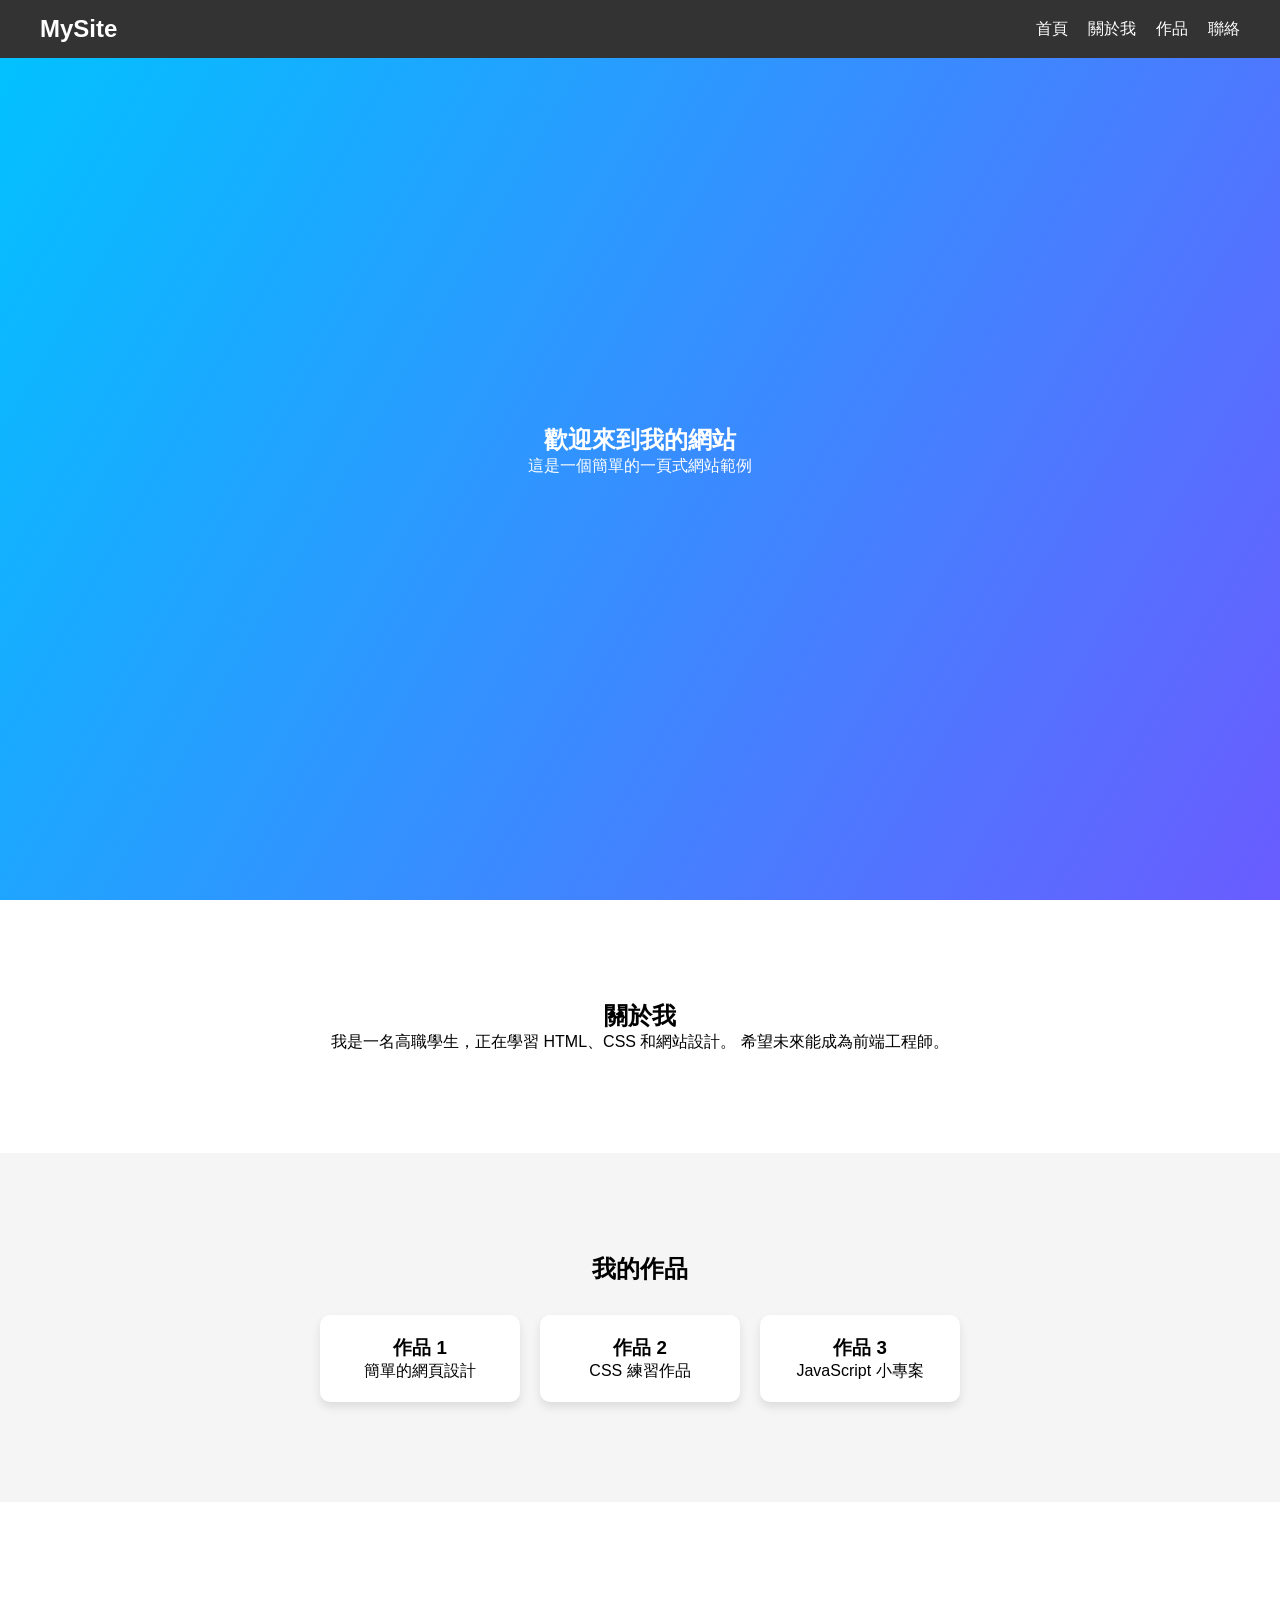
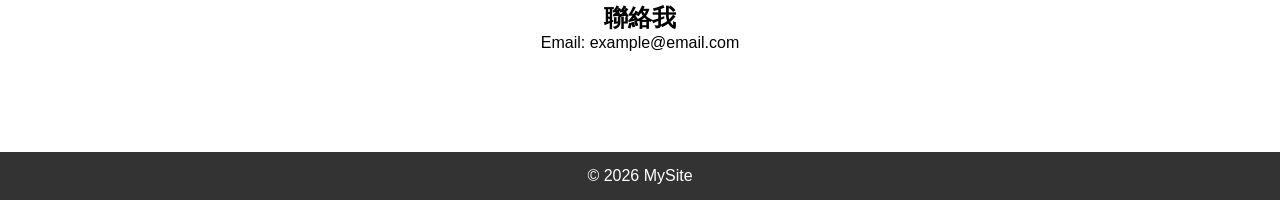
==== index.html @ 3dc27040 "Initial commit" ====
<!DOCTYPE html>
<html lang="zh-TW">
<head>
    <meta charset="UTF-8">
    <meta name="viewport" content="width=device-width, initial-scale=1.0">
    <title>我的一頁式網站</title>
    <link rel="stylesheet" href="style.css">
</head>

<body>

<!-- 導覽列 -->
<nav>
    <h1 class="logo">MySite</h1>
    <ul>
        <li><a href="#home">首頁</a></li>
        <li><a href="#about">關於我</a></li>
        <li><a href="#portfolio">作品</a></li>
        <li><a href="#contact">聯絡</a></li>
    </ul>
</nav>

<!-- 首頁 -->
<section id="home" class="section home">
    <h2>歡迎來到我的網站</h2>
    <p>這是一個簡單的一頁式網站範例</p>
</section>

<!-- 關於我 -->
<section id="about" class="section">
    <h2>關於我</h2>
    <p>
        我是一名高職學生，正在學習 HTML、CSS 和網站設計。
        希望未來能成為前端工程師。
    </p>
</section>

<!-- 作品 -->
<section id="portfolio" class="section gray">
    <h2>我的作品</h2>

    <div class="cards">

        <div class="card">
            <h3>作品 1</h3>
            <p>簡單的網頁設計</p>
        </div>

        <div class="card">
            <h3>作品 2</h3>
            <p>CSS 練習作品</p>
        </div>

        <div class="card">
            <h3>作品 3</h3>
            <p>JavaScript 小專案</p>
        </div>

    </div>
</section>

<!-- 聯絡 -->
<section id="contact" class="section">
    <h2>聯絡我</h2>
    <p>Email: example@email.com</p>
</section>

<footer>
    <p>© 2026 MySite</p>
</footer>

</body>
</html>
---- style.css ----
*{
    margin:0;
    padding:0;
    box-sizing:border-box;
    font-family:Arial, sans-serif;
}

/* 導覽列 */
nav{
    display:flex;
    justify-content:space-between;
    align-items:center;
    background:#333;
    padding:15px 40px;
    color:white;
    position:fixed;
    width:100%;
}

nav ul{
    display:flex;
    list-style:none;
}

nav ul li{
    margin-left:20px;
}

nav ul li a{
    color:white;
    text-decoration:none;
}

nav ul li a:hover{
    color:#00c3ff;
}

/* 通用區塊 */
.section{
    padding:100px 20px;
    text-align:center;
}

.home{
    background:linear-gradient(120deg,#00c3ff,#6a5cff);
    color:white;
    height:100vh;
    display:flex;
    flex-direction:column;
    justify-content:center;
}

/* 灰色區塊 */
.gray{
    background:#f5f5f5;
}

/* 卡片 */
.cards{
    display:flex;
    justify-content:center;
    gap:20px;
    margin-top:30px;
    flex-wrap:wrap;
}

.card{
    background:white;
    padding:20px;
    width:200px;
    border-radius:10px;
    box-shadow:0 5px 10px rgba(0,0,0,0.1);
}

/* footer */
footer{
    background:#333;
    color:white;
    text-align:center;
    padding:15px;
}
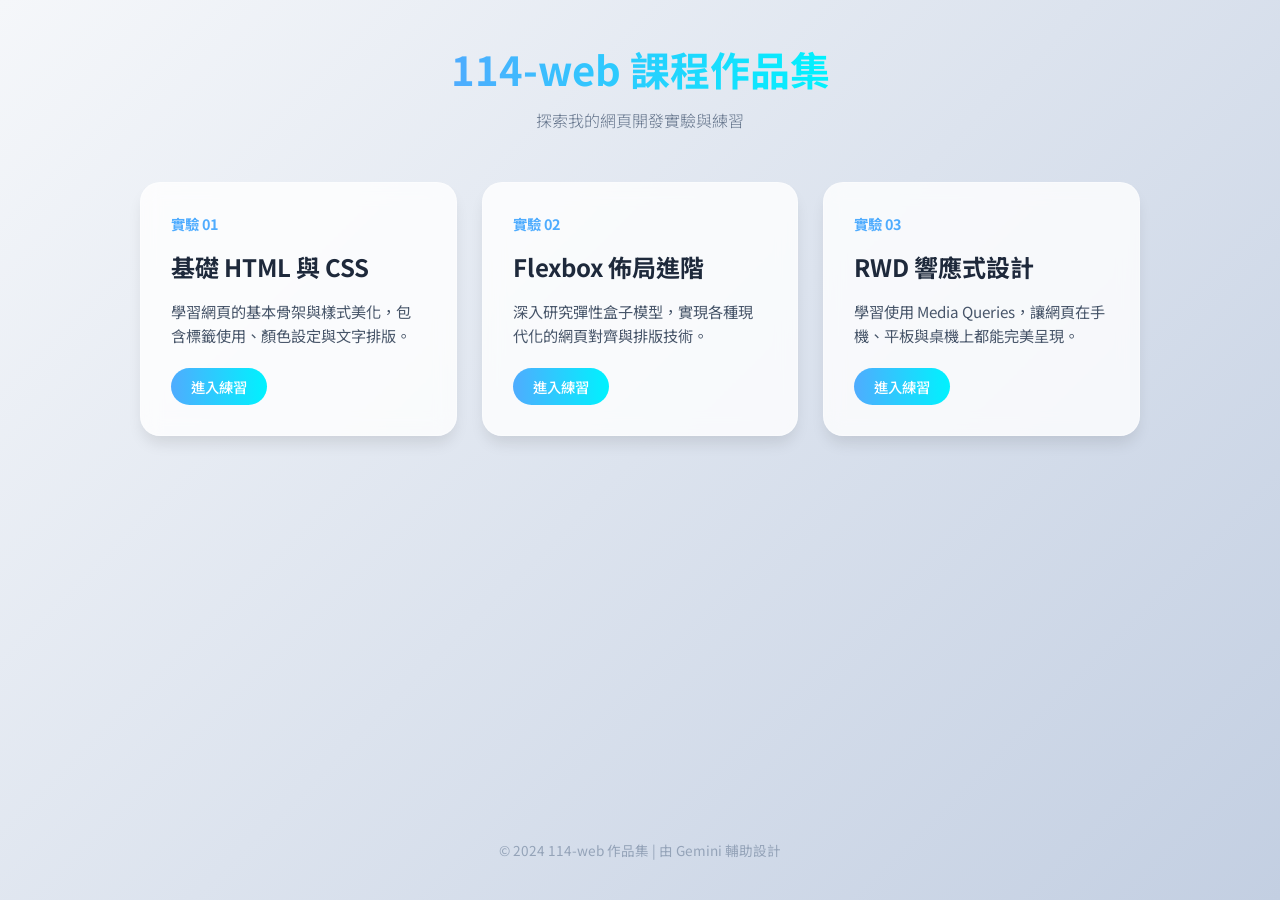
==== commit 83171642: "作業" ====
--- a/index.html
+++ b/index.html
@@ -3,71 +3,175 @@
 <head>
     <meta charset="UTF-8">
     <meta name="viewport" content="width=device-width, initial-scale=1.0">
-    <title>我的一頁式網站</title>
-    <link rel="stylesheet" href="style.css">
+    <title>114-web 網頁開發作品集</title>
+    <!-- 引入 Google 字體 -->
+    <link href="https://fonts.googleapis.com/css2?family=Noto+Sans+TC:wght@300;400;700&display=swap" rel="stylesheet">
+    <style>
+        :root {
+            --primary-color: #4facfe;
+            --secondary-color: #00f2fe;
+            --bg-color: #f8fafc;
+            --text-color: #1e293b;
+            --card-bg: rgba(255, 255, 255, 0.8);
+        }
+
+        * {
+            margin: 0;
+            padding: 0;
+            box-sizing: border-box;
+        }
+
+        body {
+            font-family: 'Noto Sans TC', sans-serif;
+            background-color: var(--bg-color);
+            background-image: linear-gradient(135deg, #f5f7fa 0%, #c3cfe2 100%);
+            color: var(--text-color);
+            min-height: 100vh;
+            display: flex;
+            flex-direction: column;
+            align-items: center;
+            padding: 40px 20px;
+        }
+
+        header {
+            text-align: center;
+            margin-bottom: 50px;
+        }
+
+        header h1 {
+            font-size: 2.5rem;
+            background: linear-gradient(to right, #4facfe 0%, #00f2fe 100%);
+            -webkit-background-clip: text;
+            -webkit-text-fill-color: transparent;
+            margin-bottom: 10px;
+        }
+
+        header p {
+            color: #64748b;
+            font-weight: 300;
+        }
+
+        .container {
+            width: 100%;
+            max-width: 1000px;
+            display: grid;
+            grid-template-columns: repeat(auto-fit, minmax(280px, 1fr));
+            gap: 25px;
+        }
+
+        .lab-card {
+            background: var(--card-bg);
+            backdrop-filter: blur(10px);
+            border-radius: 20px;
+            padding: 30px;
+            text-decoration: none;
+            color: inherit;
+            border: 1px solid rgba(255, 255, 255, 0.3);
+            box-shadow: 0 10px 15px -3px rgba(0, 0, 0, 0.1);
+            transition: all 0.3s ease;
+            display: flex;
+            flex-direction: column;
+            justify-content: space-between;
+        }
+
+        .lab-card:hover {
+            transform: translateY(-10px);
+            box-shadow: 0 20px 25px -5px rgba(0, 0, 0, 0.15);
+            background: #ffffff;
+        }
+
+        .lab-number {
+            font-size: 0.9rem;
+            font-weight: 700;
+            color: var(--primary-color);
+            text-transform: uppercase;
+            margin-bottom: 15px;
+        }
+
+        .lab-title {
+            font-size: 1.5rem;
+            margin-bottom: 15px;
+            color: var(--text-color);
+        }
+
+        .lab-desc {
+            font-size: 0.95rem;
+            color: #475569;
+            line-height: 1.6;
+            margin-bottom: 20px;
+        }
+
+        .btn {
+            align-self: flex-start;
+            padding: 8px 20px;
+            background: linear-gradient(to right, var(--primary-color), var(--secondary-color));
+            color: white;
+            border-radius: 30px;
+            font-size: 0.9rem;
+            font-weight: 500;
+            transition: opacity 0.2s;
+        }
+
+        .lab-card:hover .btn {
+            opacity: 0.9;
+        }
+
+        footer {
+            margin-top: auto;
+            padding-top: 50px;
+            font-size: 0.85rem;
+            color: #94a3b8;
+        }
+
+        /* 響應式調整 */
+        @media (max-width: 640px) {
+            header h1 { font-size: 2rem; }
+            .container { grid-template-columns: 1fr; }
+        }
+    </style>
 </head>
-
 <body>
 
-<!-- 導覽列 -->
-<nav>
-    <h1 class="logo">MySite</h1>
-    <ul>
-        <li><a href="#home">首頁</a></li>
-        <li><a href="#about">關於我</a></li>
-        <li><a href="#portfolio">作品</a></li>
-        <li><a href="#contact">聯絡</a></li>
-    </ul>
-</nav>
+    <header>
+        <h1>114-web 課程作品集</h1>
+        <p>探索我的網頁開發實驗與練習</p>
+    </header>
 
-<!-- 首頁 -->
-<section id="home" class="section home">
-    <h2>歡迎來到我的網站</h2>
-    <p>這是一個簡單的一頁式網站範例</p>
-</section>
+    <main class="container">
+        <!-- Lab 1 卡片 -->
+        <a href="lab1/index.html" class="lab-card">
+            <div>
+                <div class="lab-number">實驗 01</div>
+                <h2 class="lab-title">基礎 HTML 與 CSS</h2>
+                <p class="lab-desc">學習網頁的基本骨架與樣式美化，包含標籤使用、顏色設定與文字排版。</p>
+            </div>
+            <div class="btn">進入練習</div>
+        </a>
 
-<!-- 關於我 -->
-<section id="about" class="section">
-    <h2>關於我</h2>
-    <p>
-        我是一名高職學生，正在學習 HTML、CSS 和網站設計。
-        希望未來能成為前端工程師。
-    </p>
-</section>
+        <!-- Lab 2 卡片 -->
+        <a href="lab2/index.html" class="lab-card">
+            <div>
+                <div class="lab-number">實驗 02</div>
+                <h2 class="lab-title">Flexbox 佈局進階</h2>
+                <p class="lab-desc">深入研究彈性盒子模型，實現各種現代化的網頁對齊與排版技術。</p>
+            </div>
+            <div class="btn">進入練習</div>
+        </a>
 
-<!-- 作品 -->
-<section id="portfolio" class="section gray">
-    <h2>我的作品</h2>
+        <!-- Lab 3 卡片 -->
+        <a href="lab3/index.html" class="lab-card">
+            <div>
+                <div class="lab-number">實驗 03</div>
+                <h2 class="lab-title">RWD 響應式設計</h2>
+                <p class="lab-desc">學習使用 Media Queries，讓網頁在手機、平板與桌機上都能完美呈現。</p>
+            </div>
+            <div class="btn">進入練習</div>
+        </a>
+    </main>
 
-    <div class="cards">
-
-        <div class="card">
-            <h3>作品 1</h3>
-            <p>簡單的網頁設計</p>
-        </div>
-
-        <div class="card">
-            <h3>作品 2</h3>
-            <p>CSS 練習作品</p>
-        </div>
-
-        <div class="card">
-            <h3>作品 3</h3>
-            <p>JavaScript 小專案</p>
-        </div>
-
-    </div>
-</section>
-
-<!-- 聯絡 -->
-<section id="contact" class="section">
-    <h2>聯絡我</h2>
-    <p>Email: example@email.com</p>
-</section>
-
-<footer>
-    <p>© 2026 MySite</p>
-</footer>
+    <footer>
+        &copy; 2024 114-web 作品集 | 由 Gemini 輔助設計
+    </footer>
 
 </body>
 </html>
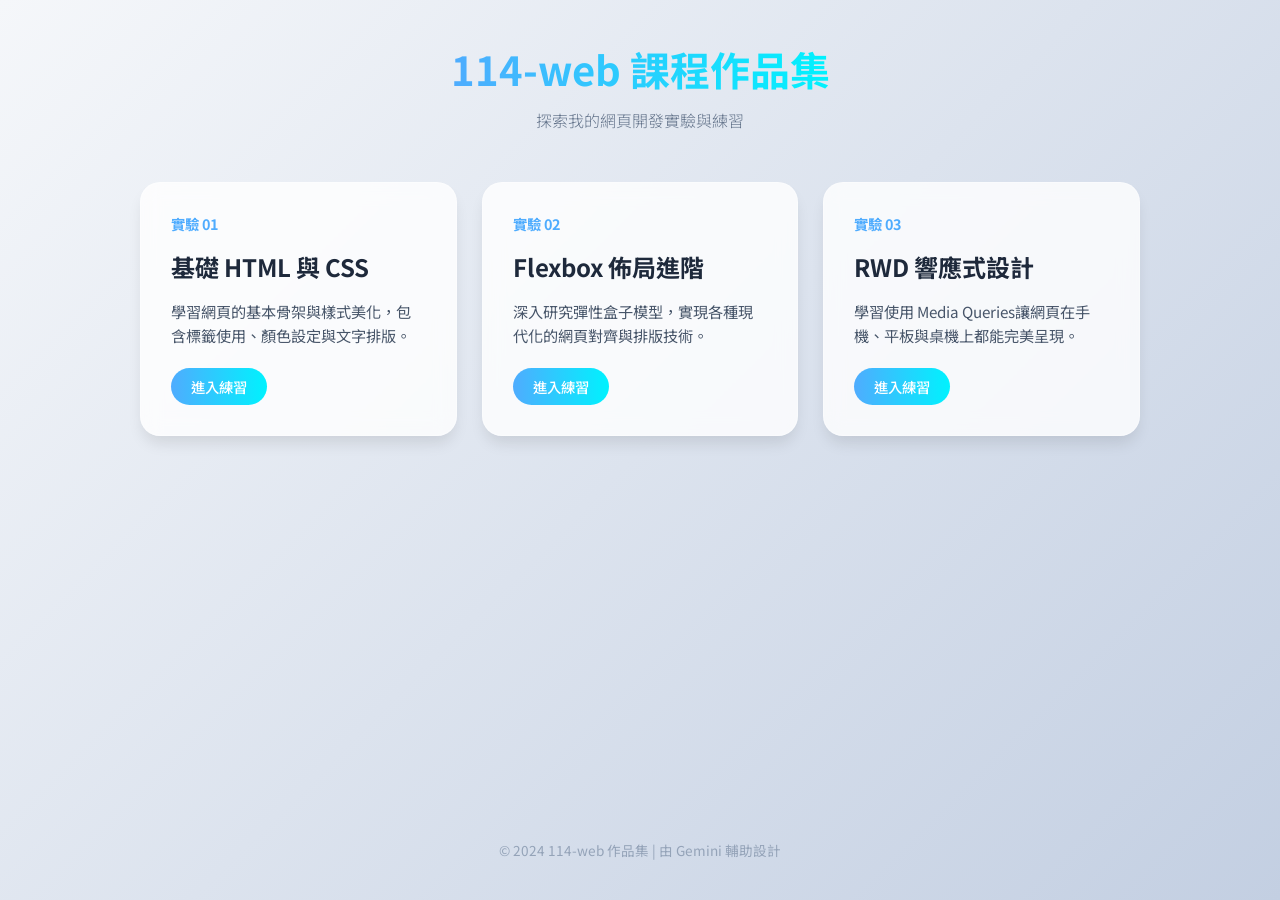
==== commit d29f9f60: "1111" ====
--- a/index.html
+++ b/index.html
@@ -163,7 +163,7 @@
             <div>
                 <div class="lab-number">實驗 03</div>
                 <h2 class="lab-title">RWD 響應式設計</h2>
-                <p class="lab-desc">學習使用 Media Queries，讓網頁在手機、平板與桌機上都能完美呈現。</p>
+                <p class="lab-desc">學習使用 Media Queries讓網頁在手機、平板與桌機上都能完美呈現。</p>
             </div>
             <div class="btn">進入練習</div>
         </a>
